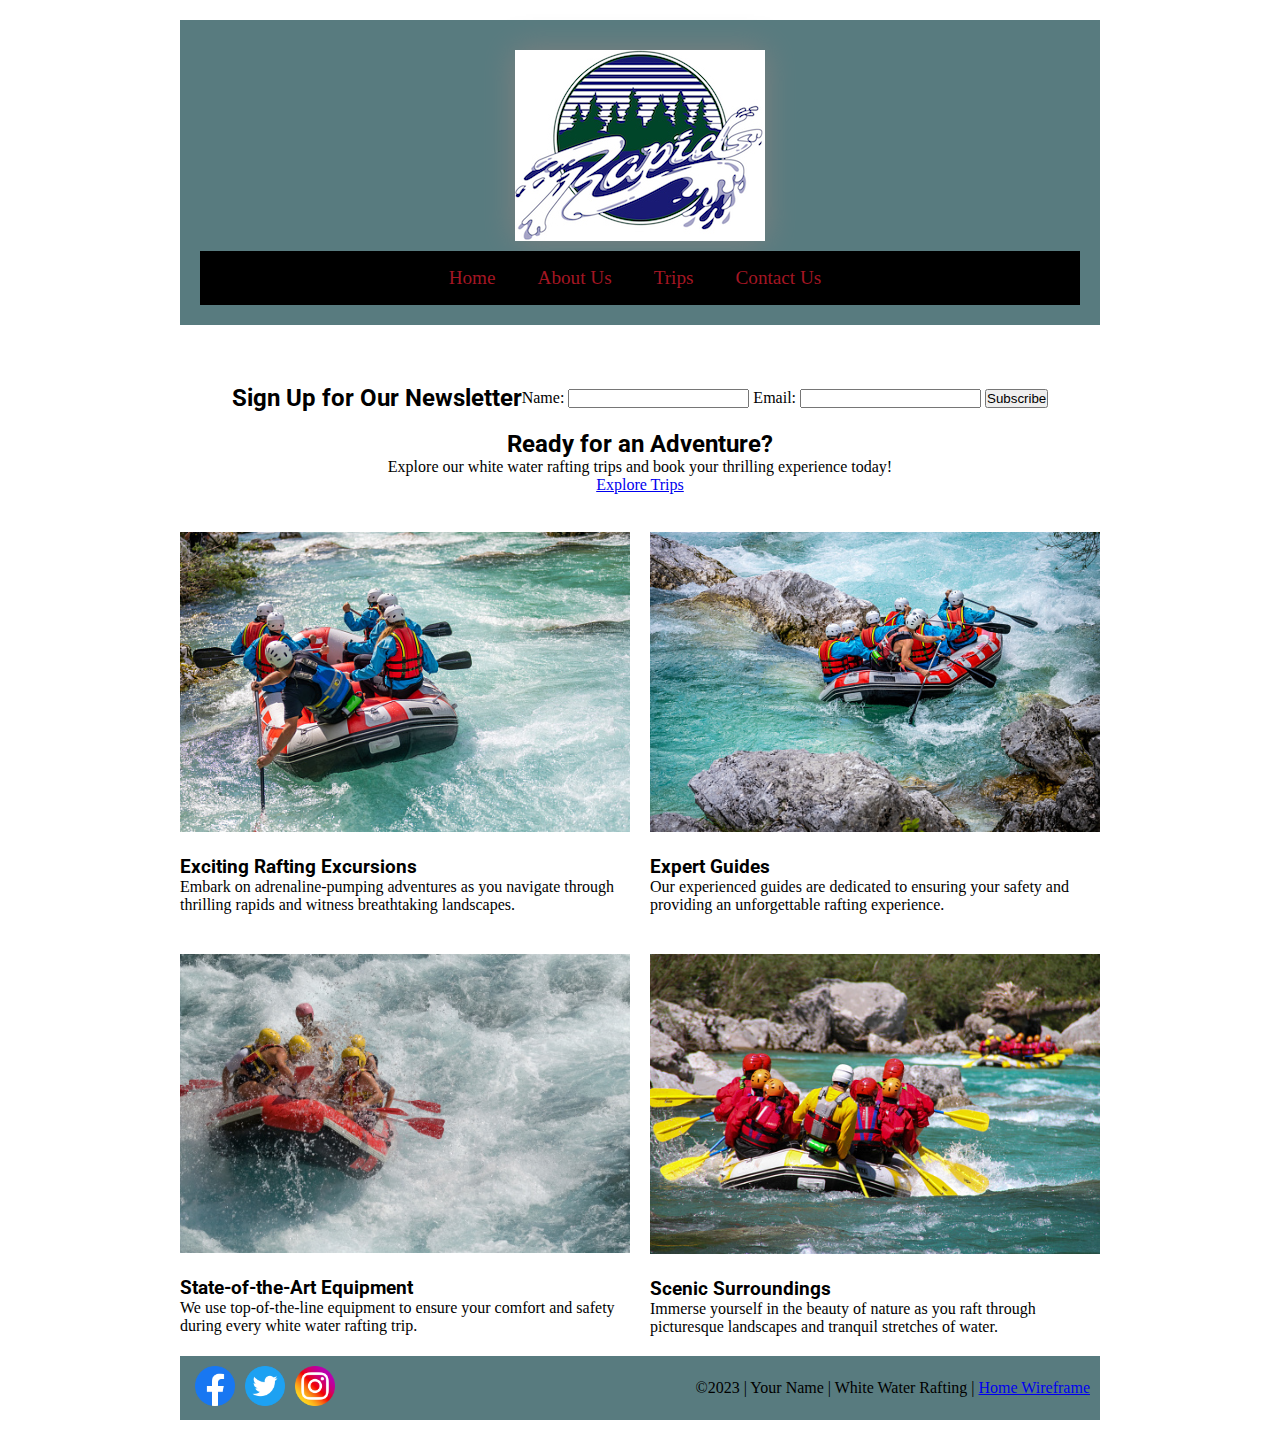
==== wwr/index.html @ dd15568d "c" ====
<!DOCTYPE html>
<html lang="en-US">
    <head>
        <meta charset="utf-8">
        <meta name="viewport" content="width=device-width, initial-scale=1">
        <title>White Water Rafting</title>
        <meta name="description" content="Experience the thrill of white water rafting with our exciting trips. Sign up for our newsletter and explore our offerings.">
        <meta name="author" content="Your Name">
        <link rel="stylesheet" href="styles/rafting.css">
    </head>
    <body>
        <header class="head">
            <img src="images/Rapids_logo2.jpg" alt="Rafting Site Logo">
            <nav>
                <a href="index.html">Home</a>
                <a href="about.html">About Us</a>
                <a href="trips.html">Trips</a>
                <a href="contact.html">Contact Us</a>
            </nav>
        </header>
        
        <main>
            <section class="hero">
                <h1>Experience the Thrill of White Water Rafting</h1>
            </section>
            
            <section class="newsletter">
                <h2>Sign Up for Our Newsletter</h2>
                <form>
                    <label for="name">Name:</label>
                    <input type="text" id="name" name="name" required>
                    <label for="email">Email:</label>
                    <input type="email" id="email" name="email" required>
                    <button type="submit">Subscribe</button>
                </form>
            </section>
            
            <section class="call-to-action">
                <h2>Ready for an Adventure?</h2>
                <p>Explore our white water rafting trips and book your thrilling experience today!</p>
                <a class="cta-button" href="trips.html">Explore Trips</a>
            </section>
            
            <section class="grid-layout">
                <div class="grid-item">
                    <img src="images/rafting1.jpg" alt="Rafting Excursions">
                    <h3>Exciting Rafting Excursions</h3>
                    <p>Embark on adrenaline-pumping adventures as you navigate through thrilling rapids and witness breathtaking landscapes.</p>
                </div>
                <div class="grid-item">
                    <img src="images/rafting2.jpg" alt="Expert Guides">
                    <h3>Expert Guides</h3>
                    <p>Our experienced guides are dedicated to ensuring your safety and providing an unforgettable rafting experience.</p>
                </div>
                <div class="grid-item">
                    <img src="images/rafting3.jpg" alt="State-of-the-Art Equipment">
                    <h3>State-of-the-Art Equipment</h3>
                    <p>We use top-of-the-line equipment to ensure your comfort and safety during every white water rafting trip.</p>
                </div>
                <div class="grid-item">
                    <img src="images/rafting4.jpg" alt="Scenic Surroundings">
                    <h3>Scenic Surroundings</h3>
                    <p>Immerse yourself in the beauty of nature as you raft through picturesque landscapes and tranquil stretches of water.</p>
                </div>
            </section>
        </main>
        
        <footer>
            <nav class="social-links">
                <a href="https://facebook.com"><img src="images/facebook.png" alt="Facebook"></a>
                <a href="https://twitter.com"><img src="images/twitter.png" alt="Twitter"></a>
                <a href="https://instagram.com"><img src="images/instagram.png" alt="Instagram"></a>
            </nav>
            <p>©2023 | Your Name | White Water Rafting | <a href="images/home_wireframe.png" target="_blank">Home Wireframe</a></p>
        </footer>
    </body>
</html>
---- wwr/styles/rafting.css ----
@import url("https://fonts.googleapis.com/css2?family=Roboto&display=swap");

* {
    margin: 0;
    padding: 0;
    box-sizing: border-box;
}

:root {
    --primary-color: #000000;
    --secondary-color: #F3EFE0;
    --accent1-color: #587B7F;
    --accent2-color: #A41623;

    --heading-font: 'Roboto', serif;
    --paragraph-font: 'Poppins', serif;

    --nav-background-color: #000000;
    --nav-link-color: #a41623;
    --nav-hover-link-color: #587b7f;
    --nav-hover-background-color: #f3efe0;
}

body {
    font-family: var(--paragraph-font);
    max-width: 960px;
    padding: 20px;
    margin: auto;
}

header {
    padding: 20px;
    background-color: var(--accent1-color);
}

.head nav {
    background-color: var(--nav-background-color);
    font-size: 1.2rem;
    display: flex;
    justify-content: center; 
    align-items: center;
}


.head nav a {
    display: block;
    color: var(--nav-link-color);
    text-decoration: none;
    padding: 1rem;
    margin-right: 10px;
}

.head nav a:link,
.head nav a:visited {
    color: var(--nav-link-color);
}

.head nav a:hover {
    color: var(--nav-hover-link-color);
    background-color: var(--nav-hover-background-color);
}

.head img {
    display: block;
    margin: 10px auto; 
    box-shadow: 0 0 30px gray;
}


h1, h2, h3, h4, h5, h6 {
    font-family: var(--heading-font);
    color: var(--primary-color);
}

.hero img {
    position: relative;
    display: block;
    width: 100%;
    height: auto;
}

.hero h1 {
    position: relative;
    bottom: 550px;
    left: 350px;
    color: white;
    background: rgba(218, 141, 141, 0.801);
    font-size: 2.1rem;
    text-align: center;
}

.hero article {
    position: relative;
    margin: 50px;
    right: 5px;
    bottom: 350px;
    color: white;
    background: rgba(127, 221, 213, 0.6);
    background-repeat: no-repeat;
    background-size: 300px 100px;
}

.hero article img {
    float: right;
    width: 20%;
    height: auto;
}

footer {
    display: flex;
    justify-content: space-between;
    align-items: center;
    background-color: var(--accent1-color);
    padding: 10px;
}

.social-links {
    display: flex;
    justify-content: center;
    align-items: center;
  }
  
  .social-links a {
    margin: 0 5px;
  }
  
  .social-links img {
    width: 40px;
    height: 40px;
  }
  

  section {
    display: flex;
    flex-wrap: wrap;
    justify-content: center; /* Add this line to center the content horizontally */
    align-items: center; /* Add this line to center the content vertically */
  }
  
  section img {
    max-width: 100%; /* Change width to max-width to ensure responsiveness */
    height: auto;
    margin: 20px auto; /* Set margin to auto horizontally and 10px vertically */
  }
  
  section figcaption {
    text-align: center; /* Add this line to center the caption text */
  }
  .grid-layout {
    display: grid;
    grid-template-columns: repeat(2, 1fr);
    gap: 20px;
    justify-items: center; 
    align-items: center; 
    margin-bottom: 20px;
  }
   
main {
    padding-top: 20px;
}

.company-info {
    margin-bottom: 20px;
}

.company-info h3 {
    margin-top: 20px;
}

.map {
    width: 100%;
    height: 100%;
}

.employee-profiles {
    margin-bottom: 20px;
}

.employee {
    text-align: center;
    margin: 10px;
}

.employee img {
    width: 80%;
    height: auto;
    border-radius: 50%;
}

.employee-title {
    margin-top: 10px;
}

.contact-form {
    margin-bottom: 20px;
}

.contact-form form {
    margin-top: 10px;
}

.contact-form label {
    display: block;
    margin-bottom: 5px;
}

.contact-form input,
.contact-form select,
.contact-form textarea {
    width: 100%;
    padding: 5px;
    margin-bottom: 10px;
}

.contact-form textarea {
    height: 100px;
}

.contact-form button {
    padding: 10px 20px;
    background-color: var(--accent2-color);
    color: white;
    border: none;
    cursor: pointer;
}

.contact-form button:hover {
    background-color: var(--secondary-color);
}

.radio-container {
    display: flex;
    align-items: center;
}

.radio-container input[type="radio"] {
    margin-right: 5px;
}
.trip {
    text-align: center;
    margin-bottom: 20px;
}

.trip-table {
    margin: 0 auto;
    max-width: 600px;
    border: 1px solid black;
    padding: 20px;
    margin-bottom: 50px;
}
.call-to-action {
    display: flex;
    flex-direction: column;
    justify-content: center;
    align-items: center;
    text-align: center;
    height: 100px; 
}
.table-container {
    display: inline-block;
    padding: 20px;
    text-align: center;
    margin-top: 10px;
}
.table-heading {
    text-align: right;
}
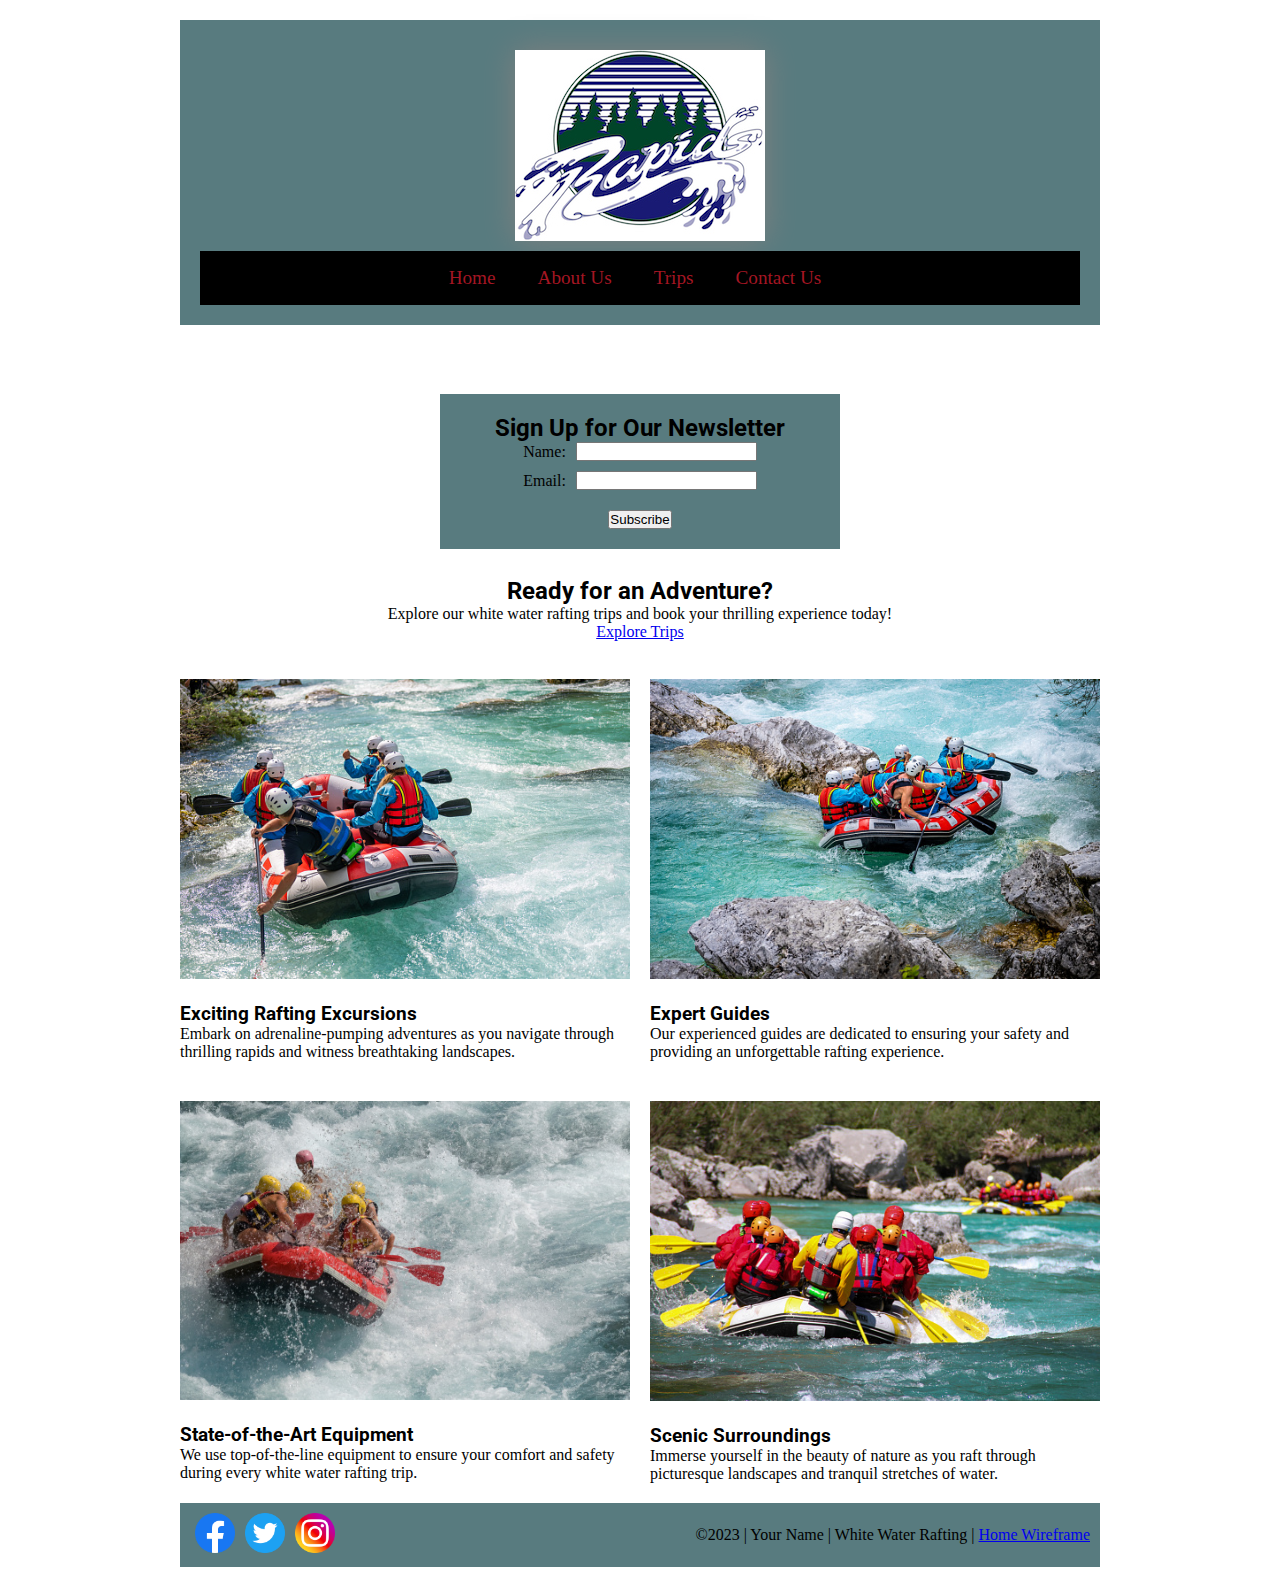
==== commit 7c6ad90c: "c" ====
--- a/wwr/index.html
+++ b/wwr/index.html
@@ -27,13 +27,18 @@
             <section class="newsletter">
                 <h2>Sign Up for Our Newsletter</h2>
                 <form>
-                    <label for="name">Name:</label>
-                    <input type="text" id="name" name="name" required>
-                    <label for="email">Email:</label>
-                    <input type="email" id="email" name="email" required>
+                    <div class="form-group">
+                        <label for="name">Name:</label>
+                        <input type="text" id="name" name="name" required>
+                    </div>
+                    <div class="form-group">
+                        <label for="email">Email:</label>
+                        <input type="email" id="email" name="email" required>
+                    </div>
                     <button type="submit">Subscribe</button>
                 </form>
             </section>
+            
             
             <section class="call-to-action">
                 <h2>Ready for an Adventure?</h2>
--- a/wwr/styles/rafting.css
+++ b/wwr/styles/rafting.css
@@ -118,43 +118,42 @@
     display: flex;
     justify-content: center;
     align-items: center;
-  }
-  
-  .social-links a {
+}
+
+.social-links a {
     margin: 0 5px;
-  }
-  
-  .social-links img {
+}
+
+.social-links img {
     width: 40px;
     height: 40px;
-  }
-  
-
-  section {
+}
+
+
+section {
     display: flex;
     flex-wrap: wrap;
-    justify-content: center; /* Add this line to center the content horizontally */
-    align-items: center; /* Add this line to center the content vertically */
-  }
-  
-  section img {
-    max-width: 100%; /* Change width to max-width to ensure responsiveness */
-    height: auto;
-    margin: 20px auto; /* Set margin to auto horizontally and 10px vertically */
-  }
-  
-  section figcaption {
-    text-align: center; /* Add this line to center the caption text */
-  }
-  .grid-layout {
+    justify-content: center; 
+    align-items: center; 
+}
+
+section img {
+    max-width: 100%; 
+    height: auto;
+    margin: 20px auto; 
+}
+
+section figcaption {
+    text-align: center; 
+}
+.grid-layout {
     display: grid;
     grid-template-columns: repeat(2, 1fr);
     gap: 20px;
     justify-items: center; 
     align-items: center; 
     margin-bottom: 20px;
-  }
-   
+}
 main {
     padding-top: 20px;
 }
@@ -264,4 +263,30 @@
 }
 .table-heading {
     text-align: right;
-}+}
+.newsletter {
+    display: flex;
+    flex-direction: column;
+    justify-content: center;
+    align-items: center;
+    text-align: center;
+    margin: 10px auto;
+    max-width: 400px;
+    padding: 20px;
+    background-color: var(--nav-hover-link-color);
+    color: var(--primary-color);
+}
+
+.form-group {
+    display: flex;
+    align-items: center;
+    margin-bottom: 10px;
+}
+
+.form-group label {
+    margin-right: 10px;
+}
+
+button {
+    margin-top: 10px;
+}
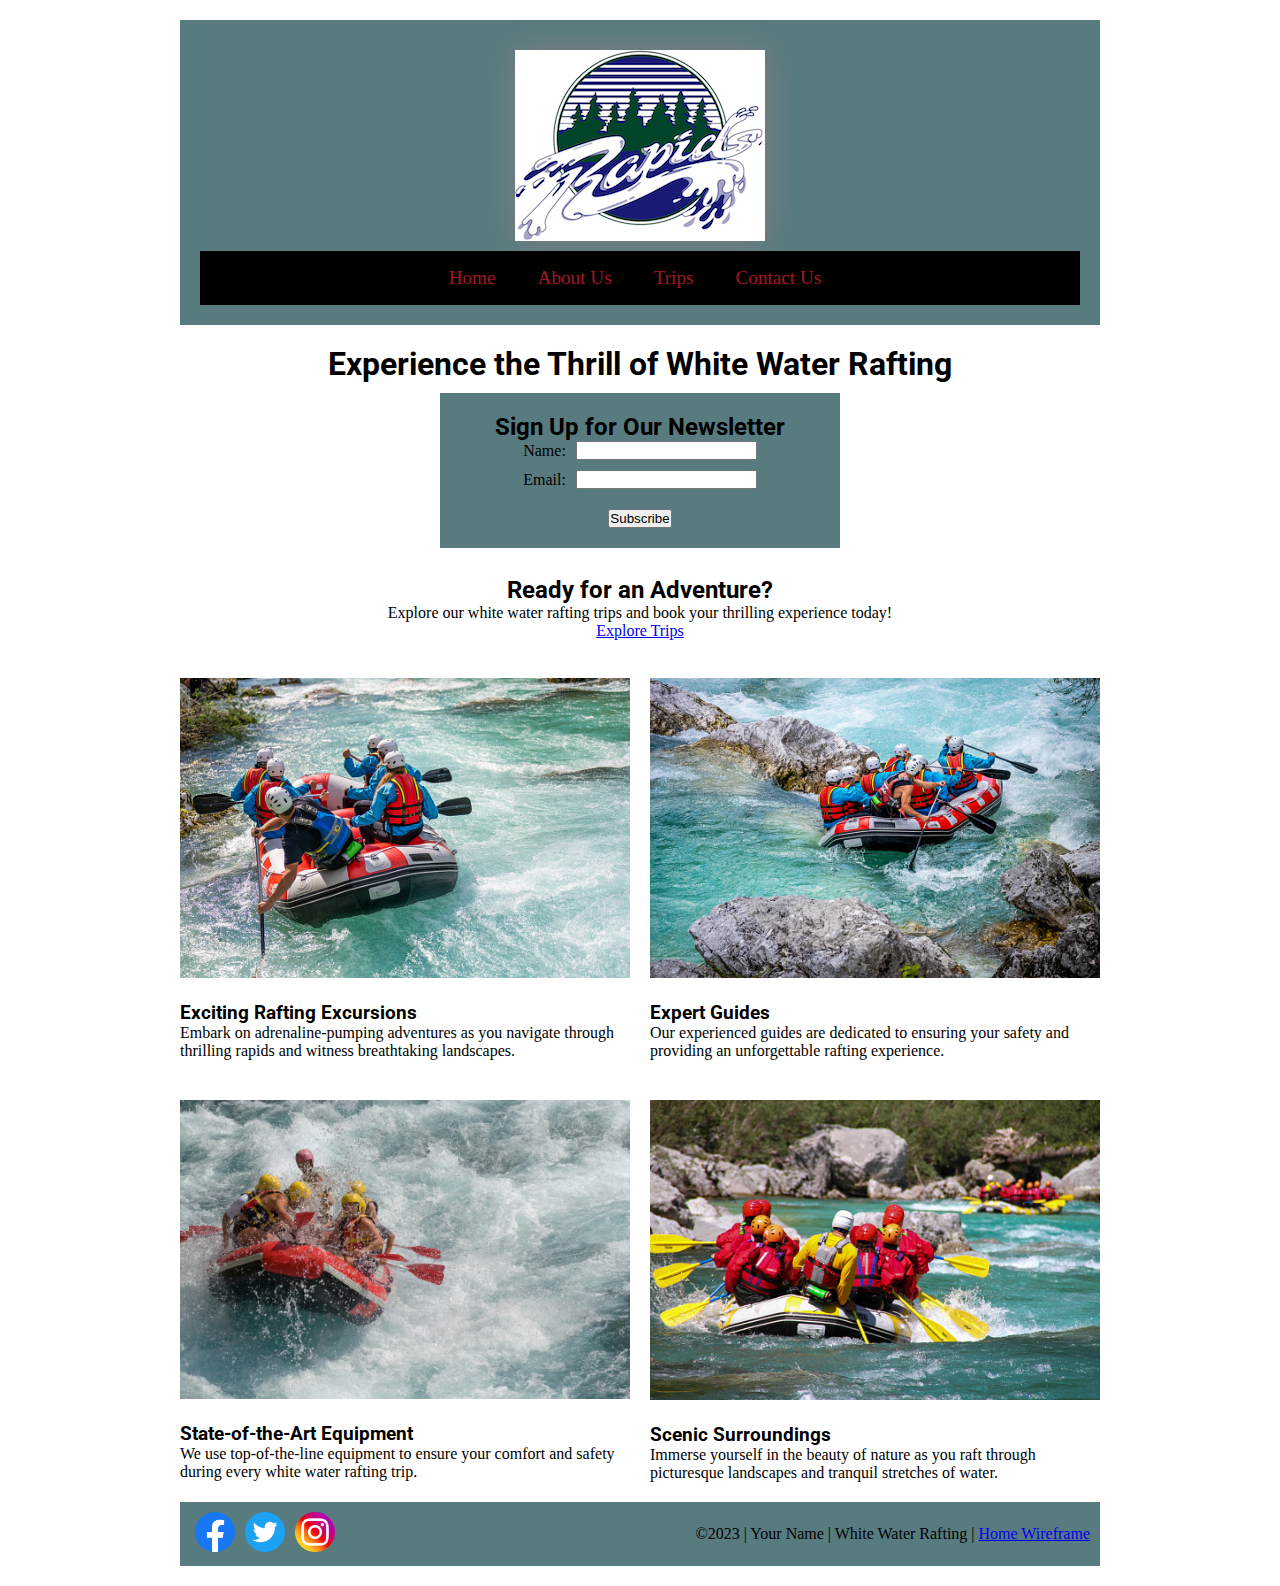
==== commit e47925a8: "c" ====
--- a/wwr/index.html
+++ b/wwr/index.html
@@ -20,7 +20,7 @@
         </header>
         
         <main>
-            <section class="hero">
+            <section class="hero1">
                 <h1>Experience the Thrill of White Water Rafting</h1>
             </section>
             
--- a/wwr/styles/rafting.css
+++ b/wwr/styles/rafting.css
@@ -68,6 +68,8 @@
 
 
 h1, h2, h3, h4, h5, h6 {
+    display: block;
+    position: center;
     font-family: var(--heading-font);
     color: var(--primary-color);
 }
@@ -80,7 +82,7 @@
 }
 
 .hero h1 {
-    position: relative;
+    position: absolute;
     bottom: 550px;
     left: 350px;
     color: white;
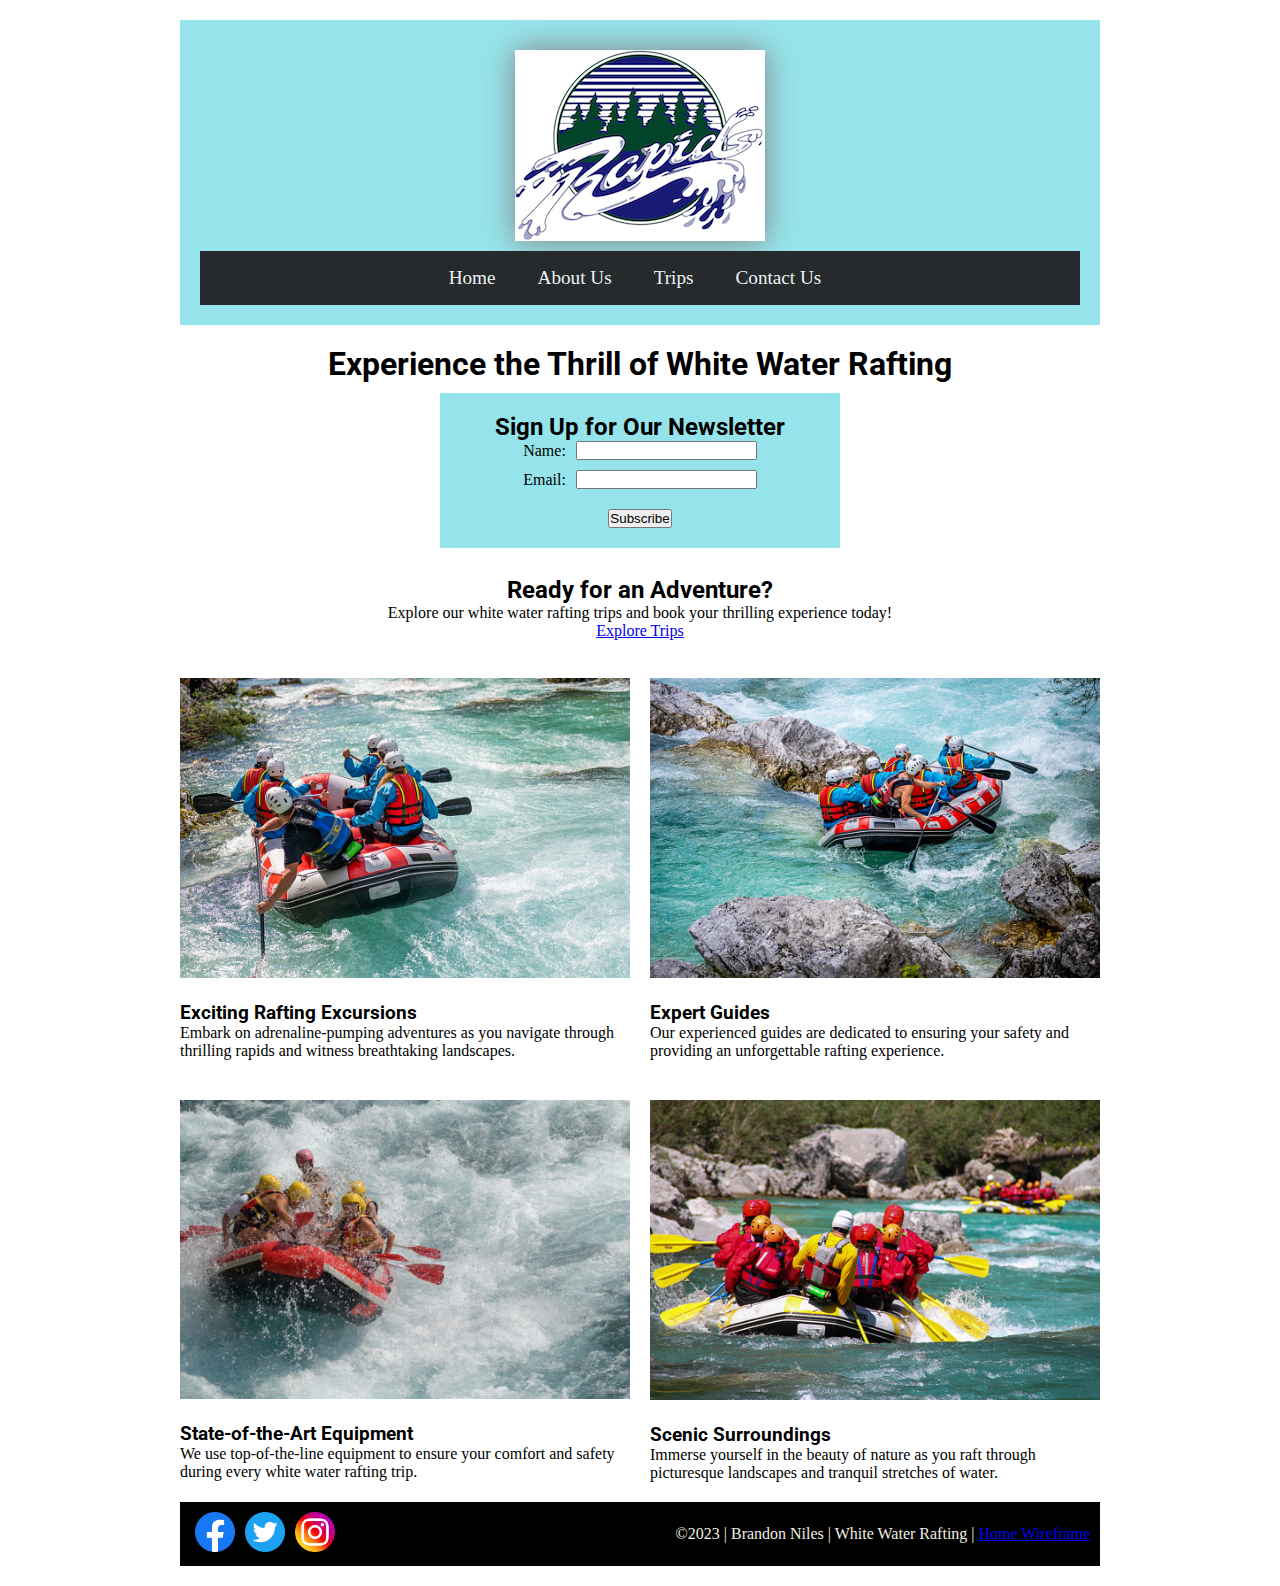
==== commit bfe203f0: "c" ====
--- a/wwr/index.html
+++ b/wwr/index.html
@@ -76,7 +76,7 @@
                 <a href="https://twitter.com"><img src="images/twitter.png" alt="Twitter"></a>
                 <a href="https://instagram.com"><img src="images/instagram.png" alt="Instagram"></a>
             </nav>
-            <p>©2023 | Your Name | White Water Rafting | <a href="images/home_wireframe.png" target="_blank">Home Wireframe</a></p>
+            <p>©2023 | Brandon Niles | White Water Rafting | <a href="images/home_wireframe.png" target="_blank">Home Wireframe</a></p>
         </footer>
     </body>
 </html>
--- a/wwr/styles/rafting.css
+++ b/wwr/styles/rafting.css
@@ -9,15 +9,15 @@
 :root {
     --primary-color: #000000;
     --secondary-color: #F3EFE0;
-    --accent1-color: #587B7F;
+    --accent1-color: #96e4eb;
     --accent2-color: #A41623;
 
     --heading-font: 'Roboto', serif;
     --paragraph-font: 'Poppins', serif;
 
-    --nav-background-color: #000000;
-    --nav-link-color: #a41623;
-    --nav-hover-link-color: #587b7f;
+    --nav-background-color: #272a2c;
+    --nav-link-color: #e9f3f3;
+    --nav-hover-link-color: #96e4eb;
     --nav-hover-background-color: #f3efe0;
 }
 
@@ -69,7 +69,7 @@
 
 h1, h2, h3, h4, h5, h6 {
     display: block;
-    position: center;
+    position: relative;
     font-family: var(--heading-font);
     color: var(--primary-color);
 }
@@ -82,11 +82,11 @@
 }
 
 .hero h1 {
-    position: absolute;
+    position: relative;
     bottom: 550px;
-    left: 350px;
+    left: 0px;
     color: white;
-    background: rgba(218, 141, 141, 0.801);
+    background: rgba(127, 221, 213, 0.6);
     font-size: 2.1rem;
     text-align: center;
 }
@@ -112,7 +112,8 @@
     display: flex;
     justify-content: space-between;
     align-items: center;
-    background-color: var(--accent1-color);
+    background-color: var(--primary-color);
+    color: var(--secondary-color);
     padding: 10px;
 }
 
